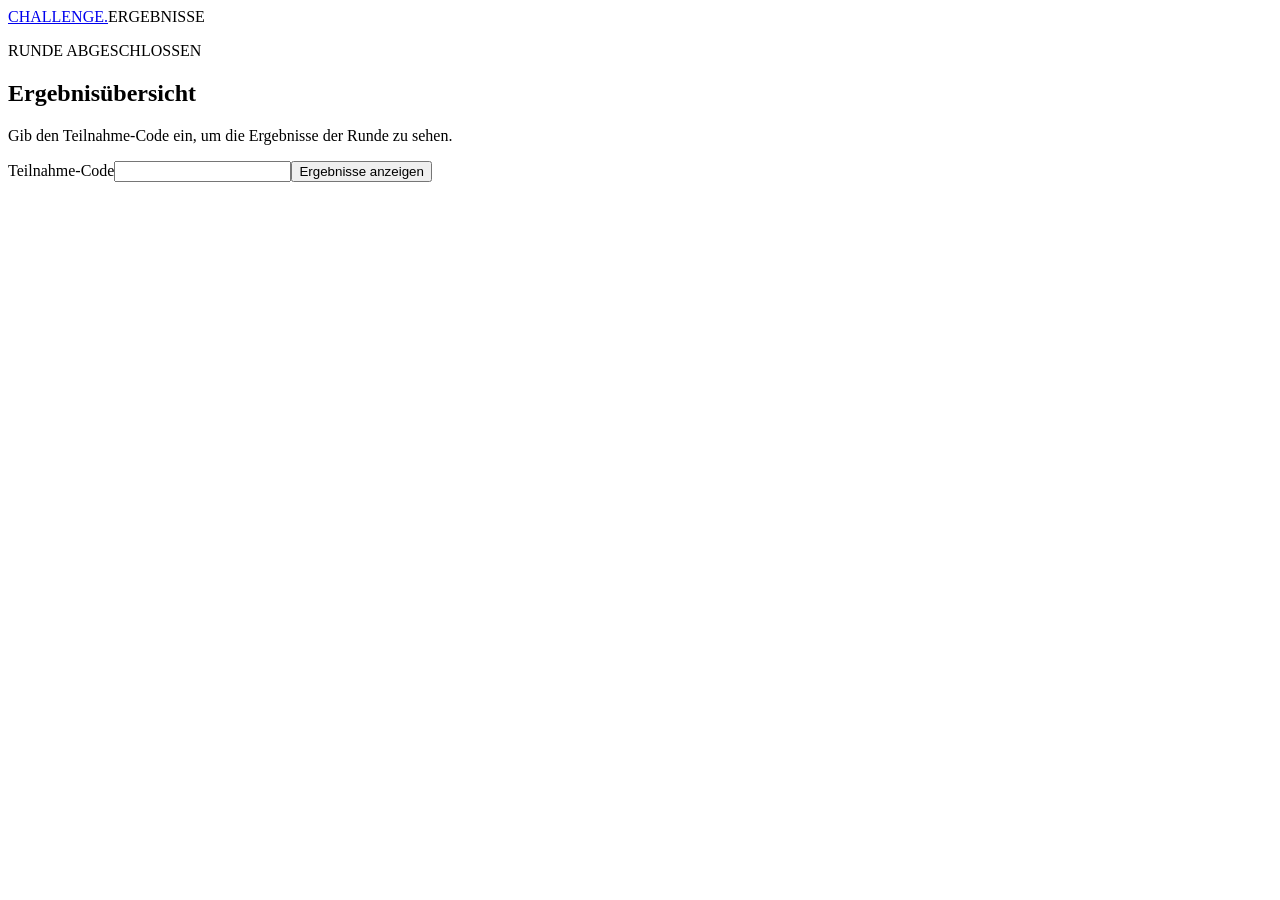
==== results/index.html @ ca919b9e "Add results/index.html" ====
<!doctype html>
<html lang="de">
<head><meta charset="utf-8"><meta name="viewport" content="width=device-width, initial-scale=1"><title>Challenge – Ergebnisse</title><link rel="stylesheet" href="../src/css/style.css"><script src="../src/js/config.js"></script><script defer src="../src/js/results.js"></script></head>
<body><main class="shell wide"><header class="topbar"><a class="brand" href="../">CHALLENGE<span>.</span></a><span class="tag">ERGEBNISSE</span></header><section class="panel"><p class="eyebrow">RUNDE ABGESCHLOSSEN</p><h1>Ergebnisübersicht</h1><p class="muted">Gib den Teilnahme-Code ein, um die Ergebnisse der Runde zu sehen.</p><form id="results-form" class="stack"><label>Teilnahme-Code<input name="code" required></label><button class="primary">Ergebnisse anzeigen</button></form><p class="notice" id="results-message" aria-live="polite"></p><div id="results-output"></div></section></main></body></html>
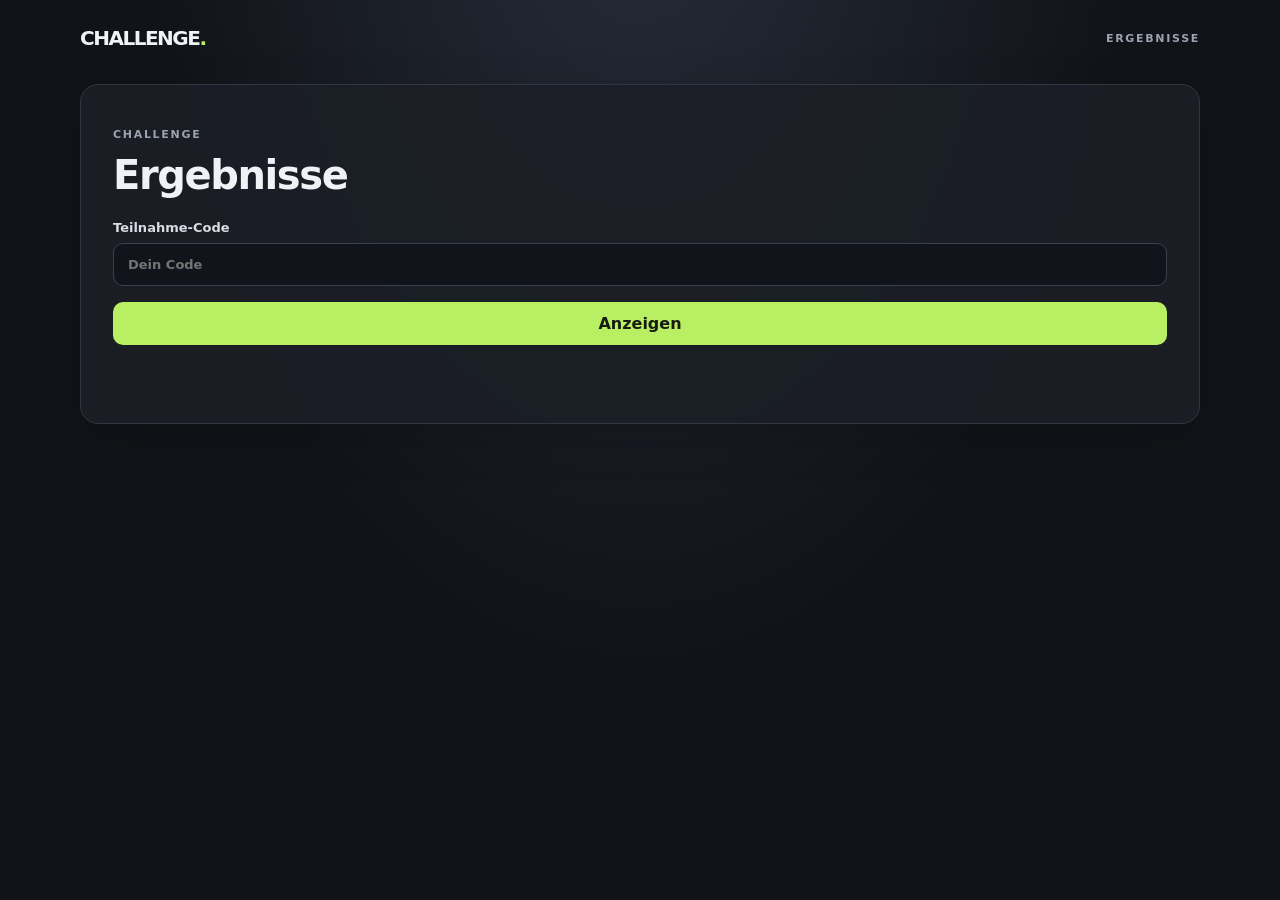
==== commit 30a82934: "Build Minecraft drawing challenge website" ====
--- a/results/index.html
+++ b/results/index.html
@@ -1,4 +1 @@
-<!doctype html>
-<html lang="de">
-<head><meta charset="utf-8"><meta name="viewport" content="width=device-width, initial-scale=1"><title>Challenge – Ergebnisse</title><link rel="stylesheet" href="../src/css/style.css"><script src="../src/js/config.js"></script><script defer src="../src/js/results.js"></script></head>
-<body><main class="shell wide"><header class="topbar"><a class="brand" href="../">CHALLENGE<span>.</span></a><span class="tag">ERGEBNISSE</span></header><section class="panel"><p class="eyebrow">RUNDE ABGESCHLOSSEN</p><h1>Ergebnisübersicht</h1><p class="muted">Gib den Teilnahme-Code ein, um die Ergebnisse der Runde zu sehen.</p><form id="results-form" class="stack"><label>Teilnahme-Code<input name="code" required></label><button class="primary">Ergebnisse anzeigen</button></form><p class="notice" id="results-message" aria-live="polite"></p><div id="results-output"></div></section></main></body></html>+<!doctype html><html lang="de"><head><meta charset="utf-8"><meta name="viewport" content="width=device-width,initial-scale=1"><title>Challenge – Ergebnisse</title><link rel="stylesheet" href="../src/css/style.css"><script defer src="../src/js/config.js"></script><script defer src="../src/js/results.js"></script></head><body><main class="shell wide"><header class="topbar"><a class="brand" href="../">CHALLENGE<span>.</span></a><span class="tag">ERGEBNISSE</span></header><section class="panel"><p class="eyebrow">CHALLENGE</p><h1>Ergebnisse</h1><form id="results-form" class="stack"><label>Teilnahme-Code<input name="code" maxlength="16" required placeholder="Dein Code"></label><button class="primary">Anzeigen</button></form><p class="notice" id="results-message"></p></section><div id="results-output"></div></main></body></html>
--- a/src/css/style.css
+++ b/src/css/style.css
@@ -0,0 +1 @@
+:root{color-scheme:dark;--bg:#111318;--panel:#1b1e26;--line:#303541;--text:#f1f2f5;--muted:#9ba3b2;--accent:#b9ef62;--red:#ff7777;--green:#8ee0a0;font-family:Inter,ui-sans-serif,system-ui,-apple-system,sans-serif}*{box-sizing:border-box}body{margin:0;background:radial-gradient(ellipse at 50% -20%,#272d3a 0,transparent 55%),var(--bg);color:var(--text);min-height:100vh}.shell{width:min(760px,calc(100% - 32px));margin:0 auto;padding:26px 0 70px}.shell.wide{width:min(1120px,calc(100% - 32px))}.topbar{display:flex;align-items:center;justify-content:space-between;margin-bottom:34px}.brand{font-weight:900;letter-spacing:-1.5px;font-size:20px;color:var(--text);text-decoration:none}.brand span{color:var(--accent)}.subtle-link{color:var(--muted);font-size:13px}.tag,.eyebrow{font-size:11px;font-weight:800;letter-spacing:1.7px;color:var(--muted)}.panel{background:color-mix(in srgb,var(--panel) 94%,transparent);border:1px solid var(--line);border-radius:18px;padding:clamp(20px,4vw,32px);margin:0 0 18px;box-shadow:0 14px 50px #0002}h1{font-size:clamp(27px,5vw,40px);letter-spacing:-1.4px;margin:8px 0 10px}h2{font-size:21px;letter-spacing:-.5px;margin:6px 0 18px}.muted{color:var(--muted);line-height:1.55}.small{font-size:12px}.stack{display:grid;gap:16px;margin-top:22px}label{display:grid;gap:8px;font-size:13px;font-weight:700;color:#d9dce3}input:not([type=color]):not([type=range]){width:100%;background:#11141a;border:1px solid #3a414e;border-radius:10px;color:var(--text);padding:13px 14px;font:inherit;outline:none}input:focus{border-color:var(--accent)!important}button{border:0;border-radius:10px;padding:12px 16px;font:inherit;font-weight:800;cursor:pointer}.primary{background:var(--accent);color:#171b12}.secondary{background:#303643;color:var(--text)}button:disabled{opacity:.45;cursor:not-allowed}.notice{min-height:20px;color:var(--muted);font-size:13px}.notice.error{color:var(--red)}.notice.success{color:var(--green)}.hidden{display:none!important}.split{display:flex;align-items:center;justify-content:space-between;gap:18px}.timer{font-variant-numeric:tabular-nums;font-size:clamp(32px,7vw,52px);font-weight:900;letter-spacing:-2px;color:var(--accent);margin:10px 0}.status,.count{border:1px solid var(--line);border-radius:99px;padding:6px 11px;color:var(--muted);font-size:12px;font-weight:800}.toolbar{display:flex;align-items:end;gap:9px;flex-wrap:wrap;margin:18px 0}.tool-label{display:flex;align-items:center;gap:8px}.toolbar input[type=color]{width:42px;height:40px;border:0;background:transparent}.toolbar input[type=range]{max-width:130px}.item-results{background:#11141a;border:1px solid var(--line);border-radius:12px;overflow:hidden;max-height:260px;overflow-y:auto;margin-top:8px}.item-option{display:flex;align-items:center;gap:12px;width:100%;border-radius:0;background:transparent;color:var(--text);text-align:left;border-bottom:1px solid #292e38}.item-option:hover{background:#252b36}.item-option img,.selected-item img,.item-line img{width:36px;height:36px;object-fit:contain;image-rendering:pixelated}.item-option small,.selected-item small{display:block;color:var(--muted);font-weight:500;margin-top:3px}.selected-item{display:flex;align-items:center;gap:12px;padding:10px 12px;background:#242a34;border-radius:10px;margin-top:10px}.selected-item strong{display:block}canvas{width:100%;height:auto;display:block;background:#fff;border-radius:12px;border:1px solid #555;touch-action:none;cursor:crosshair}.full{width:100%;margin-top:14px}.drawing-grid{display:grid;grid-template-columns:repeat(auto-fill,minmax(170px,1fr));gap:12px}.drawing-card,.result-card{background:#13161d;border:1px solid var(--line);border-radius:12px;padding:12px}.drawing-card img{width:100%;aspect-ratio:16/10;object-fit:contain;background:#fff;border-radius:8px}.drawing-card p,.result-card p{margin:8px 0 0;color:var(--muted);font-size:12px}.player-list{display:grid;grid-template-columns:repeat(auto-fit,minmax(180px,1fr));gap:10px}.player-chip{background:#13161d;border:1px solid var(--line);border-radius:10px;padding:12px}.player-chip strong{display:block}.player-chip small{color:var(--muted)}.review-group{margin:18px 0}.review-group h3{font-size:15px}.review-card{display:grid;grid-template-columns:minmax(160px,280px) 1fr;gap:16px;align-items:center;padding:14px 0;border-top:1px solid var(--line)}.review-card img{width:100%;background:#fff;border-radius:9px}.review-card .decision{display:flex;gap:8px;flex-wrap:wrap;margin-top:12px}.correct{background:#244b34;color:#a9f3be}.incorrect{background:#542c32;color:#ffc0c0}.item-line{display:flex;align-items:center;gap:10px;padding:9px 0;border-bottom:1px solid var(--line)}.result-status{margin-left:auto;font-size:11px;font-weight:800}.good{color:var(--green)}.bad{color:var(--red)}.score-grid{display:grid;grid-template-columns:repeat(auto-fit,minmax(190px,1fr));gap:12px;margin:16px 0}.score-card{background:#13161d;border:1px solid var(--line);border-radius:12px;padding:14px}.score-card label{margin-top:10px}@media(max-width:560px){.review-card{grid-template-columns:1fr}.review-card img{max-height:220px;object-fit:contain}.split{align-items:flex-start}.topbar{margin-bottom:22px}}
